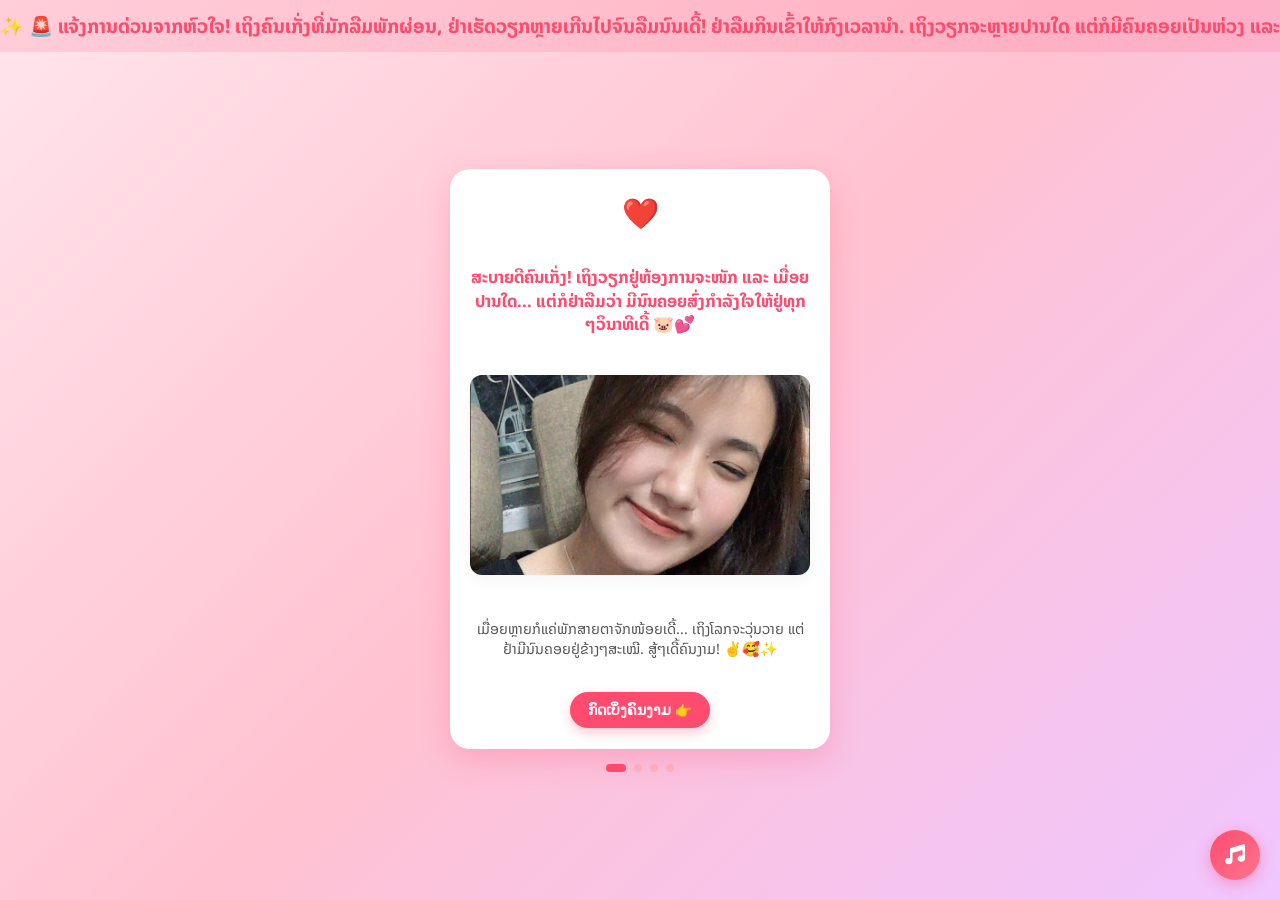
==== dashboard.html @ 3296f52e "Update dashboard.html" ====
<!DOCTYPE html>
<html lang="lo">
<head>    
    <meta charset="UTF-8">
    <meta name="viewport" content="width=device-width, initial-scale=1.0">
    <title>palina - Memory Book & Profile</title>
    
    <!-- ນໍາເຂົ້າ Font Awesome -->
    <link rel="stylesheet" href="https://cdnjs.cloudflare.com/ajax/libs/font-awesome/6.4.0/css/all.min.css">
    
    <!-- ນໍາເຂົ້າ Google Fonts (Noto Sans Lao) -->
    <link rel="preconnect" href="https://fonts.googleapis.com">
    <link rel="preconnect" href="https://fonts.gstatic.com" crossorigin>
    <link href="https://fonts.googleapis.com/css2?family=Noto+Sans+Lao:wght@400;600;700&display=swap" rel="stylesheet">

    <style>
        * {
            box-sizing: border-box;
            margin: 0;
            padding: 0;
        }

        body {
            font-family: 'Noto Sans Lao', sans-serif;
            background: linear-gradient(135deg, #ffe5ec, #ffc2d1, #f0c6ff);
            min-height: 100vh;
            display: flex;
            flex-direction: column;
            justify-content: center;
            align-items: center;
            overflow-x: hidden;
            position: relative;
            padding: 20px;
        }

        /* ແຖບໂຕໜັງສືແລ່ນ */
        .marquee-container {
            width: 100%;
            background-color: rgba(255, 75, 110, 0.15);
            padding: 10px 0;
            position: absolute;
            top: 0;
            left: 0;
            overflow: hidden;
            white-space: nowrap;
            z-index: 10;
        }

        .marquee-text {
            display: inline-block;
            font-size: 1.2rem;
            color: #ff4b6e;
            font-weight: bold;
            animation: marquee 30s linear infinite;
        }

        .book-container {
            width: 90%;
            max-width: 380px;
            height: 580px;
            position: relative;
            z-index: 5;
            margin-top: 40px;
        }

        .page {
            width: 100%;
            height: 100%;
            position: absolute;
            background: white;
            border-radius: 20px;
            box-shadow: 0 10px 30px rgba(255, 75, 110, 0.25);
            padding: 20px;
            display: flex;
            flex-direction: column;
            justify-content: space-between;
            align-items: center;
            text-align: center;
            opacity: 0;
            transform: translateX(100px) scale(0.9);
            pointer-events: none;
            transition: all 0.6s cubic-bezier(0.4, 0, 0.2, 1);
        }

        .page.active {
            opacity: 1;
            transform: translateX(0) scale(1);
            pointer-events: auto;
        }

        .page-final {
            background: linear-gradient(135deg, #fff0f3, #ffe5ec);
            border: 3px solid #ffb3c1;
        }

        #page4 .image-box {
            height: 160px;
            margin: 5px 0;
        }

        h1 {
            color: #ff4b6e;
            font-size: 1.05rem; 
            margin: 0;
            line-height: 1.4;
        }

        p {
            color: #555;
            font-size: 0.9rem;
            line-height: 1.4;
            margin: 5px 0;
        }

        .text-accent {
            font-size: 0.95rem;
            color: #d90429;
            font-weight: bold;
            line-height: 1.4;
        }

        .heart-icon {
            font-size: 30px;
            color: #ff4b6e;
            animation: beat 1s infinite alternate;
        }

        .image-box {
            width: 100%;
            height: 200px; 
            margin: 10px 0;
            border-radius: 12px;
            overflow: hidden;
            box-shadow: 0 5px 15px rgba(0,0,0,0.05);
            animation: float 3s ease-in-out infinite;
            background-color: #fafafa; 
            display: flex;
            justify-content: center;
            align-items: center;
        }

        .image-box img {
            width: 100%;
            height: 100%;
            object-fit: cover;
        }

        .btn-group {
            width: 100%;
            display: flex;
            gap: 8px;
            justify-content: center;
            flex-wrap: wrap;
        }

        .btn {
            background-color: #ff4b6e;
            color: white;
            border: none;
            padding: 10px 18px;
            font-size: 0.85rem;
            border-radius: 25px;
            cursor: pointer;
            transition: transform 0.2s, background-color 0.2s;
            box-shadow: 0 5px 12px rgba(255, 75, 110, 0.3);
            font-weight: bold;
        }

        .btn:hover {
            background-color: #ff2a55;
            transform: scale(1.05);
        }

        .btn-back {
            background-color: #ffb3c1;
            color: #ff4b6e;
            padding: 10px 15px;
        }

        .btn-back:hover {
            background-color: #ffa0b2;
        }

        .btn-game {
            background: linear-gradient(135deg, #ff9a9e, #fecfef);
            color: #d90429;
        }

        .indicators {
            display: flex;
            gap: 8px;
            margin-top: 15px;
        }

        .dot {
            width: 8px;
            height: 8px;
            background-color: #ffb3c1;
            border-radius: 50%;
            transition: all 0.3s ease;
        }

        .dot.active {
            width: 20px;
            background-color: #ff4b6e;
            border-radius: 4px;
        }

        .profile-container {
            max-width: 850px;
            width: 100%;
            background: rgba(255, 255, 255, 0.9);
            backdrop-filter: blur(10px);
            padding: 35px 25px;
            border-radius: 30px;
            box-shadow: 0 20px 40px rgba(255, 154, 162, 0.25);
            border: 2px solid rgba(255, 255, 255, 0.5);
            text-align: center;
            display: none; 
            z-index: 6;
            margin-top: 40px;
            animation: fadeInUp 0.6s cubic-bezier(0.4, 0, 0.2, 1);
        }

        .profile-flex {
            display: flex;
            gap: 20px;
            justify-content: center;
            flex-wrap: wrap;
            margin-top: 25px;
            margin-bottom: 25px;
        }

        .profile-card {
            background: #ffffff;
            flex: 1;
            min-width: 280px;
            padding: 25px;
            border-radius: 20px;
            box-shadow: 0 8px 20px rgba(0, 0, 0, 0.04);
            text-align: left;
            border-top: 6px solid #ff758f;
        }

        .card-phonchit {
            border-top: 6px solid #c77dff;
        }

        .profile-card h3 {
            font-size: 17px;
            color: #333;
            margin-bottom: 12px;
            padding-bottom: 8px;
            border-bottom: 2px dashed #ffe5ec;
        }

        .avatar-circle {
            width: 100px;
            height: 100px;
            border-radius: 50%;
            object-fit: cover;
            display: block;
            margin: 0 auto 15px auto;
            border: 3px solid #fff;
            box-shadow: 0 5px 12px rgba(0,0,0,0.1);
        }

        .info-item {
            margin-bottom: 10px;
            font-size: 14px;
            color: #444;
        }

        .info-item strong {
            color: #ff4d6d;
        }

        .card-phonchit .info-item strong {
            color: #9d4edd;
        }

        .bio-text {
            margin-top: 15px;
            background: #fff0f3;
            padding: 12px;
            border-radius: 10px;
            font-size: 13px;
            color: #555;
            border-left: 4px solid #ff758f;
        }

        .card-phonchit .bio-text {
            background: #f3e5f5;
            border-left: 4px solid #c77dff;
        }

        .profile-btn-group {
            display: flex;
            justify-content: center;
            gap: 15px;
            flex-wrap: wrap;
            margin-top: 20px;
        }

        .profile-btn {
            padding: 12px 30px;
            border-radius: 50px;
            font-weight: bold;
            font-size: 15px;
            cursor: pointer;
            border: none;
            transition: all 0.2s;
            display: inline-flex;
            align-items: center;
            gap: 8px;
            text-decoration: none;
        }

        .btn-return-book {
            background-color: #ffccd5;
            color: #ff4b6e;
            box-shadow: 0 5px 15px rgba(255, 204, 213, 0.4);
        }

        .btn-return-book:hover {
            background-color: #ffb3c1;
            transform: translateY(-2px);
        }

        .btn-logout-final {
            background: linear-gradient(135deg, #ff758f, #ff4d6d);
            color: white;
            box-shadow: 0 5px 15px rgba(255, 77, 109, 0.3);
        }

        .btn-logout-final:hover {
            transform: translateY(-2px);
            box-shadow: 0 7px 20px rgba(255, 77, 109, 0.5);
        }

        .popup-overlay {
            position: fixed;
            top: 0;
            left: 0;
            width: 100%;
            height: 100%;
            background-color: rgba(0, 0, 0, 0.5);
            backdrop-filter: blur(5px);
            display: flex;
            justify-content: center;
            align-items: center;
            z-index: 100;
            opacity: 0;
            pointer-events: none;
            transition: opacity 0.4s ease;
        }

        .popup-overlay.show {
            opacity: 1;
            pointer-events: auto;
        }

        .popup-content {
            background: linear-gradient(135deg, #ffffff, #fff0f3);
            width: 85%;
            max-width: 420px;
            padding: 35px 25px;
            border-radius: 24px;
            text-align: center;
            box-shadow: 0 15px 40px rgba(255, 75, 110, 0.4);
            border: 4px solid #ffccd5;
            transform: scale(0.7) translateY(-50px);
            transition: transform 0.4s cubic-bezier(0.175, 0.885, 0.32, 1.275);
            position: relative;
        }

        .popup-overlay.show .popup-content {
            transform: scale(1) translateY(0);
        }

        .popup-title {
            font-size: 1.5rem;
            color: #d90429;
            margin-bottom: 12px;
            font-weight: bold;
        }

        .popup-text {
            font-size: 0.95rem;
            color: #4a4a4a;
            line-height: 1.6;
            margin-bottom: 20px;
        }

        .popup-icon {
            font-size: 45px;
            margin-bottom: 10px;
            animation: pulse 0.8s infinite alternate;
            display: inline-block;
        }

        .btn-show-profile {
            background: linear-gradient(135deg, #7b2cbf, #9d4edd);
            color: white;
            font-size: 1rem;
            padding: 12px 25px;
            border: none;
            border-radius: 30px;
            cursor: pointer;
            font-weight: bold;
            box-shadow: 0 5px 15px rgba(123, 44, 191, 0.3);
            transition: all 0.2s;
            margin-top: 10px;
        }

        .btn-show-profile:hover {
            transform: translateY(-2px);
            box-shadow: 0 7px 20px rgba(123, 44, 191, 0.5);
        }

        .effect-item { 
            position: fixed; 
            top: -20px; 
            pointer-events: none; 
            animation: fall linear forwards; 
            z-index: 1000; 
        }

        .music-btn {
            position: fixed;
            bottom: 20px;
            right: 20px;
            width: 50px;
            height: 50px;
            background: linear-gradient(135deg, #ff4b6e, #ff758f);
            color: white;
            border-radius: 50%;
            display: flex;
            justify-content: center;
            align-items: center;
            cursor: pointer;
            box-shadow: 0 4px 15px rgba(255, 75, 110, 0.4);
            z-index: 90;
            font-size: 20px;
            transition: transform 0.3s;
        }

        .music-btn:hover {
            transform: scale(1.1);
        }

        .music-btn.playing {
            animation: spin 4s linear infinite;
        }

        .catch-heart {
            position: fixed;
            font-size: 35px;
            cursor: pointer;
            z-index: 200;
            user-select: none;
            animation: popIn 0.3s cubic-bezier(0.175, 0.885, 0.32, 1.275);
            transition: transform 0.1s;
        }
        .catch-heart:active {
            transform: scale(1.4);
        }

        .scratch-container {
            position: relative;
            width: 280px;
            height: 180px;
            margin: 0 auto;
            border-radius: 15px;
            overflow: hidden;
            box-shadow: 0 5px 15px rgba(0,0,0,0.15);
        }
        .scratch-secret {
            position: absolute;
            width: 100%;
            height: 100%;
            background: #fff;
            display: flex;
            flex-direction: column;
            justify-content: center;
            align-items: center;
            padding: 10px;
            text-align: center;
        }
        canvas {
            position: absolute;
            top: 0;
            left: 0;
            cursor: pointer;
            touch-action: none;
        }

        .close-popup {
            position: absolute;
            top: 10px;
            right: 15px;
            font-size: 20px;
            color: #aaa;
            cursor: pointer;
        }
        .close-popup:hover { color: #ff4b6e; }

        @keyframes beat { to { transform: scale(1.15); } }
        @keyframes pulse { to { transform: scale(1.2) rotate(5deg); } }
        @keyframes marquee { 0% { transform: translateX(100%); } 100% { transform: translateX(-100%); } }
        @keyframes float { 0%, 100% { transform: translateY(0); } 50% { transform: translateY(-6px); } }
        @keyframes fall { to { transform: translateY(120vh) rotate(360deg); opacity: 0; } }
        @keyframes fadeInUp { from { opacity: 0; transform: translateY(40px); } to { opacity: 1; transform: translateY(0); } }
        @keyframes spin { 100% { transform: rotate(360deg); } }
        @keyframes popIn { 0% { transform: scale(0); } 100% { transform: scale(1); } }
    </style>
</head>
<body>

    <!-- ແຖບຂໍ້ຄວາມແລ່ນ -->
    <div class="marquee-container" id="marqueeBar">
        <div class="marquee-text">
            ✨ 🚨 ແຈ້ງການດ່ວນຈາກຫົວໃຈ! ເຖິງຄົນເກັ່ງທີ່ມັກລືມພັກຜ່ອນ, ຢ່າເຮັດວຽກຫຼາຍເກີນໄປຈົນລືມນົນເດີ້! ຢ່າລືມກິນເຂົ້າໃຫ້ກົງເວລານຳ. ເຖິງວຽກຈະຫຼາຍປານໃດ ແຕ່ກໍມີຄົນຄອຍເປັນຫ່ວງ ແລະ ຄິດຮອດຢູ່ທາງນີ້ສະເໝີ! ອ່ານແລ້ວຟ້າວສົ່ງຮອຍຍິ້ມຫວານໆມາໃຫ້ແດ່ ຖ້າບໍ່ຍິ້ມຊິບິນໄປຫາຕອນນີ້ເລີຍ! 😜💖✨
        </div>
    </div>

    <!-- 🎵 Floating Background Music Button -->
    <div class="music-btn" id="musicBtn" onclick="toggleMusic()" title="ເປີດ/ປິດ ເພງ">
        <i class="fas fa-music" id="musicIcon"></i>
    </div>
    <audio id="bgMusic" loop src="https://cdn.pixabay.com/download/audio/2022/05/27/audio_1808fbf07a.mp3?filename=lofi-study-112191.mp3"></audio>

    <div class="book-container" id="bookBox">
        
        <!-- ໜ້າທີ 1 -->
        <div class="page active" id="page1">
            <div class="heart-icon">❤️</div>
            <h1>ສະບາຍດີຄົນເກັ່ງ! ເຖິງວຽກຢູ່ຫ້ອງການຈະໜັກ ແລະ ເມື່ອຍປານໃດ... ແຕ່ກໍຢ່າລືມວ່າ ມີນົນຄອຍສົ່ງກຳລັງໃຈໃຫ້ຢູ່ທຸກໆວິນາທີເດີ້ 🐷💕</h1>
            <div class="image-box">
                <img src="img/palina12.jpeg" onerror="this.src='https://via.placeholder.com/300x200?text=Palina+1'" alt="ຮູບທີ 1">
            </div>
            <p>ເມື່ອຍຫຼາຍກໍແຄ່ພັກສາຍຕາຈັກໜ້ອຍເດີ້... ເຖິງໂລກຈະວຸ່ນວາຍ ແຕ່ຢ້າມີນົນຄອຍຢູ່ຂ້າງໆສະເໝີ. ສູ້ໆເດີ້ຄົນງາມ! ✌️🥰✨</p>
            <div class="btn-group">
                <button class="btn" onclick="changePage(2, 'heart')">ກົດເບິ່ງຄົນງາມ 👉</button>
            </div>
        </div>

        <!-- ໜ້າທີ 2 -->
        <div class="page" id="page2">
            <div class="heart-icon">✨</div>
            <h1>ຕັ້ງແຕ່ມີຢ້າເຂົ້າມາໃນຊີວິດ, ໂລກຂອງນົນກໍເບິ່ງສົດໃສ ແລະ ມີຮອຍຍິ້ມຫຼາຍຂຶ້ນທຸກໆມື້. ຂອບໃຈເດີ້ທີ່ຄອຍເປັນຄວາມສຸກໃຫ້ກັນ 💝</h1>
            <div class="image-box">
                <img src="img/palina31.jpeg" onerror="this.src='https://via.placeholder.com/300x200?text=Palina+2'" alt="ຮູບທີ 2">
            </div>
            <p>ເຖິງບາງທີນົນຊິເບິ່ງຄືຊື້ບື້ ບໍ່ຄ່ອຍເວົ້າຫວານ, ແຕ່ທຸກຢ່າງທີ່ເຮັດໄປ ກໍເພາະຢາກໃຫ້ຢ້າມີຮອຍຍິ້ມ ແລະ ຄວາມສຸກໃນທຸກໆມື້ເດີ້.</p>
            <div class="btn-group">
                <button class="btn btn-back" onclick="changePage(1)">↩️</button>
                <button class="btn" onclick="changePage(3, 'star')">ໜ້າຕໍ່ໄປ 👉</button>
            </div>
        </div>

        <!-- ໜ້າທີ 3 -->
        <div class="page" id="page3">
            <div class="heart-icon">🌸✨🌸</div>
            <h1>ບໍ່ວ່າຈະເຈິເລື່ອງຍາກປານໃດໃຫ້ອົດທົນເດີ້! ຢ່າລືມວ່າຢ້າມີນົນເປັນອ້ອມກອດສ່ວນຕົວຢູ່ບ່ອນນີ້ສະເໝີ.</h1>
            <div class="image-box">
                <img src="img/palina5.jpeg" onerror="this.src='https://via.placeholder.com/300x200?text=Palina+3'" alt="ຮູບທີ 3">
            </div>
            <p>ຂອບໃຈທີ່ເປັນເຫດຜົນ ທີ່ເຮັດໃຫ້ນົນຢາກຕື່ນມາຈັບໂທລະສັບແລ້ວຍິ້ມໄດ້ໃນທຸກໆເຊົ້າເດີ້. ຢ້າຕາຮັກທີ່ສຸດເລີຍ! 🌙💖</p>
            <div class="btn-group">
                <button class="btn btn-back" onclick="changePage(2)">↩️ກັບໄປບ່ອນເກົ່າ</button>
                <button class="btn" onclick="changePage(4, 'all')">ໜ້ານີ້ມີຄວາມລັບ 🤫 👉</button>
            </div>
        </div>

        <!-- ໜ້າທີ 4 -->
        <div class="page page-final" id="page4">
            <div class="heart-icon">💖</div>
            <div class="image-box">
                <img src="img/palina23.jpeg" onerror="this.src='https://via.placeholder.com/300x200?text=Palina+4'" alt="ຮູບທີ 4">
            </div>
            <div class="text-accent">
                💖💖 ເຫັນຢ້າເມື່ອຍວຽກ ນົນກໍຢາກຊ່ວຍເດີ້... ຊ່ວຍສົ່ງກຳລັງໃຈ! ແຕ່ຖ້າໃຫ້ຊ່ວຍເຮັດວຽກແມ່ນ... ຂໍໂຕໄປນອນກ່ອນເດີ້ 55555 💖💖
            </div>
            <div class="btn-group">
                <button class="btn btn-back" onclick="changePage(3)">↩️</button>
                <button class="btn btn-game" onclick="startHeartGame()">🎮 ເກມຈັບຫົວໃຈ</button>
                <button class="btn" onclick="showBeautifulPopup()">ກ່ອງຄວາມສົມບູນ ☀️</button>
            </div>
        </div>

    </div>

    <!-- ຕົວ Dots Indicator -->
    <div class="indicators" id="pageDots">
        <div class="dot active" id="dot1"></div>
        <div class="dot" id="dot2"></div>
        <div class="dot" id="dot3"></div>
        <div class="dot" id="dot4"></div>
    </div>

    <!-- ໂປຣໄຟລ໌ -->
    <div class="profile-container" id="profileBox">
        <h2 style="color: #ff4d6d;"><i class="fas fa-id-card"></i> ກ່ອງຂໍ້ມູນສ່ວນຕົວ</h2>
        
        <div class="profile-flex">
            <!-- ໂປຣໄຟລ໌ປາລີນາ -->
            <div class="profile-card">
                <img src="img/palina1.png" class="avatar-circle" onerror="this.src='https://via.placeholder.com/100'" alt="Palina">
                <h3>ຂໍ້ມູນສ່ວນຕົວ (Profile Card)</h3>
                <div class="info-item"><strong>#Name & surname:</strong> palina-杨丽娜</div>
                <div class="info-item"><strong>Date of birth:</strong> 13 September 1999</div>
                <div class="info-item"><strong>Phone:</strong> 020 56350537</div>
                <div class="info-item"><strong>Address:</strong> ຈັນສະຫວ່າງ, ນະຄອນຫຼວງວຽງຈັນ</div>
                <div class="bio-text">ບໍ່ມັກຄົນຂີ້ຕົວ,ບໍ່ມັກໄຫ້ຈຸກຈິກຈູ້ຈີ້,ບໍ່ມັກໄຫ້ບັງຄັບ(ຍົກເວັ້ນນົນ), ມັກກິນຊາຂຽວຫວານ 30% 🍵 .</div>
            </div>

            <!-- ໂປຣໄຟລ໌ພອນຈິດ -->
            <div class="profile-card card-phonchit">
                <img src="img/palina7.png" class="avatar-circle" onerror="this.src='https://via.placeholder.com/100'" alt="Phonchit">
                <h3>ຂໍ້ມູນສ່ວນຕົວ (Profile Card)</h3>
                <div class="info-item"><strong>#Name & surname:</strong> phonechit-印富洁</div>
                <div class="info-item"><strong>Date of birth:</strong> 27 November 2004</div>
                <div class="info-item"><strong>Phone:</strong> 020 57077316</div>
                <div class="info-item"><strong>Address:</strong> ໂພນຕ້ອງສະຫວາດ, ນະຄອນຫຼວງວຽງຈັນ</div>
                <div class="bio-text">🚫 ບໍ່ມັກຄວາມວຸ່ນວາຍ, ມັກກິນຊາຂຽວຫວານ 70-100% 🍵, ແລະ ພ້ອມທີ່ຈະເປັນກຳລັງໃຈໃຫ້ "ຢ້າ" ໃນທຸກໆມື້!</div>
            </div>
        </div>
        
        <div class="profile-btn-group">
            <button class="profile-btn btn-return-book" onclick="returnToBook()"><i class="fas fa-undo"></i> ↩️ ກັບຄືນໄປເບິ່ງຄວາມໜ້າຮັກຂອງຢ້າ</button>
            <button class="profile-btn" style="background: linear-gradient(135deg, #ff9a9e, #fecfef); color: #d90429;" onclick="openScratchCard()"><i class="fas fa-magic"></i> 🎟️ ໃບຂູດຄວາມລັບ</button>
            <a href="story.html" class="profile-btn" style="background: linear-gradient(135deg, #ff758f, #ff8fa3); color: white; box-shadow: 0 5px 15px rgba(255, 117, 143, 0.4);"><i class="fas fa-book-open"></i> 📖 Instagram.palina & non</a>
            <a href="index.html" class="profile-btn btn-logout-final"><i class="fas fa-sign-out-alt"></i> ອອກຈາກລະບົບ</a>
        </div>
    </div>

    <!-- ປ໊ອບອັບຄວາມລັບ -->
    <div class="popup-overlay" id="lovePopup">
        <div class="popup-content">
            <span class="close-popup" onclick="closePopup('lovePopup')">&times;</span>
            <div class="popup-icon">🥰💝</div>
            <div class="popup-title">ແນ່ໆ... ແອບກົດເຂົ້າມາເບິ່ງລະຕິ!!</div>
            <div class="popup-text">
                ຂໍ້ຄວາມເພີ່ມເຕີມກໍຄື... ມີແຕ່ຄວາມຄິດຮອດ ແລະ ຄວາມຫ່ວງໃຍ! 🤪 <br><br>
                ເພາະວ່າຄົນເຮົາຕ້ອງມີຄວາມຝັນ ແລະ ມີຄວາມຫວັງ... ແລະ ນົນກໍຫວັງວ່າ <strong>ຢ້າ</strong> ຈະມີຄວາມສຸກກັບທຸກໆມື້, ບໍ່ວ່າຈະພໍ້ເລື່ອງຍາກປານໃດ ກໍຂໍໃຫ້ຜ່ານມັນໄປໄດ້ດ້ວຍດີ. <br><br>
                ຟ້າວເລີກວຽກໄປພັກຜ່ອນ, ກິນຂອງອີ່ມໆ, ນອນຫຼັບຝັນດີ.ຄິດຮອດຢ້າເດີ! 💖✨
            </div>
            <button class="btn-show-profile" onclick="switchToProfile()"><i class="fas fa-user-circle"></i> ກົດເບິ່ງຂໍ້ມູນສ່ວນຕົວ 🍵</button>
        </div>
    </div>

    <!-- ໃບຂູດຄວາມລັບ (Scratch Card Modal) -->
    <div class="popup-overlay" id="scratchPopup">
        <div class="popup-content">
            <span class="close-popup" onclick="closePopup('scratchPopup')">&times;</span>
            <div class="popup-title">🎟️ ໃບຂູດຄວາມລັບພິເສດ</div>
            <p style="font-size: 0.85rem; margin-bottom: 12px;">ໃຊ້ນິ້ວມື ຫຼື ເມົ້າຂູດສີເທົາອອກ ເພື່ອລຸ້ນຮັບລາງວັນ!</p>
            
            <div class="scratch-container">
                <div class="scratch-secret">
                    <h3 style="color: #ff4b6e; font-size: 1.1rem; margin-bottom: 5px;">🎉 ຍິນດີດ້ວຍ!</h3>
                    <p style="font-size: 0.85rem; color: #333;">ລາງວັນ: <strong>ຊາຂຽວຫວານໆ 1 ແກ້ວ 🍵</strong><br>+ ບໍລິການນວດບ່າຟຣີ 30 ນາທີ ໂດຍ "ນົນ" 🥰💖</p>
                </div>
                <canvas id="scratchCanvas" width="280" height="180"></canvas>
            </div>
        </div>
    </div>

    <script>
        // ------------------ 📖 ລະບົບປ່ຽນໜ້າປຶ້ມ ------------------
        function changePage(pageNum, effectType) {
            document.querySelectorAll('.page').forEach(p => p.classList.remove('active'));
            document.querySelectorAll('.dot').forEach(d => d.classList.remove('active'));
            
            document.getElementById('page' + pageNum).classList.add('active');
            document.getElementById('dot' + pageNum).classList.add('active');

            if(effectType) { createEffects(effectType); }
        }

        function showBeautifulPopup() {
            createEffects('all'); 
            document.getElementById('lovePopup').classList.add('show');
        }

        function closePopup(popupId) {
            document.getElementById(popupId).classList.remove('show');
        }

        function switchToProfile() {
            document.getElementById('lovePopup').classList.remove('show');
            document.getElementById('bookBox').style.display = 'none';
            document.getElementById('pageDots').style.display = 'none';
            document.getElementById('profileBox').style.display = 'block';
            createEffects('all');
        }

        function returnToBook() {
            document.getElementById('profileBox').style.display = 'none';
            document.getElementById('bookBox').style.display = 'block';
            document.getElementById('pageDots').style.display = 'flex';
            changePage(4, 'heart'); 
        }

        // ------------------ ✨ ເອັບເຟັກຫົວໃຈ / ດາວຕົກ ------------------
        function createEffects(type) {
            let items = ['❤️', '💖', '✨'];
            if (type === 'heart') { items = ['❤️', '💖', '💝', '💕', '🥰']; }
            else if (type === 'star') { items = ['✨', '⭐', '🌟', '🌸']; }
            else if (type === 'all') { items = ['❤️', '💖', '💝', '💕', '🥰', '✨', '⭐', '🌸', '❄️']; }

            for (let i = 0; i < 30; i++) {
                setTimeout(() => {
                    const drop = document.createElement('div');
                    drop.classList.add('effect-item');
                    drop.innerText = items[Math.floor(Math.random() * items.length)];
                    drop.style.left = Math.random() * 85 + 'vw';
                    drop.style.animationDuration = Math.random() * 2 + 1.5 + 's'; 
                    drop.style.fontSize = Math.random() * 20 + 16 + 'px'; 
                    document.body.appendChild(drop);
                    setTimeout(() => { drop.remove(); }, 3000);
                }, i * 60); 
            }
        }

        // ------------------ 🎵 1. ລະບົບເຄື່ອງຫຼິ້ນເພງ ------------------
        let isMusicPlaying = false;
        let musicNoteTimer = null;
        const bgMusic = document.getElementById('bgMusic');
        const musicBtn = document.getElementById('musicBtn');
        const musicIcon = document.getElementById('musicIcon');

        function toggleMusic() {
            if (isMusicPlaying) {
                bgMusic.pause();
                musicBtn.classList.remove('playing');
                musicIcon.classList.remove('fa-pause');
                musicIcon.classList.add('fa-music');
                isMusicPlaying = false;
                if(musicNoteTimer) clearTimeout(musicNoteTimer);
            } else {
                bgMusic.play().then(() => {
                    musicBtn.classList.add('playing');
                    musicIcon.classList.remove('fa-music');
                    musicIcon.classList.add('fa-pause');
                    isMusicPlaying = true;
                    spawnMusicNotes();
                }).catch(e => console.log("Autoplay blocked:", e));
            }
        }

        function spawnMusicNotes() {
            if(!isMusicPlaying) return;
            const notes = ['🎵', '🎶', '🎼', '🎹', '✨'];
            const note = document.createElement('div');
            note.classList.add('effect-item');
            note.innerText = notes[Math.floor(Math.random() * notes.length)];
            note.style.right = '25px';
            note.style.left = 'auto';
            note.style.bottom = '70px';
            note.style.top = 'auto';
            note.style.animation = 'fall 2.5s linear forwards';
            document.body.appendChild(note);

            setTimeout(() => { note.remove(); }, 2500);
            if(isMusicPlaying) {
                musicNoteTimer = setTimeout(spawnMusicNotes, 800);
            }
        }

        // ------------------ 🎮 2. ເກມຈັບຫົວໃຈ (Catch the Hearts) ------------------
        let heartsCaught = 0;
        const targetHearts = 10;
        let gameHeartTimer = null;

        function startHeartGame() {
            heartsCaught = 0;
            // ລ້າງຫົວໃຈເກົ່າຖ້າມີ
            document.querySelectorAll('.catch-heart').forEach(h => h.remove());
            if(gameHeartTimer) clearTimeout(gameHeartTimer);
            
            alert('🎮 ພາລະກິດ: ໄລ່ຈັບຫົວໃຈທີ່ລອຍອອກມາໃຫ້ໄດ້ 10 ດວງ ເພື່ອປົດລັອກຄວາມລັບ!');
            spawnGameHeart();
        }

        function spawnGameHeart() {
            document.querySelectorAll('.catch-heart').forEach(h => h.remove());

            if (heartsCaught >= targetHearts) {
                setTimeout(() => {
                    alert('🎉 ເກັ່ງຫຼາຍ! ຈັບຫົວໃຈຄົບ 10 ດວງແລ້ວ! ປົດລັອກຄວາມລັບພິເສດ ❤️');
                    showBeautifulPopup();
                }, 100);
                return;
            }

            const heart = document.createElement('div');
            heart.classList.add('catch-heart');
            heart.innerText = ['💖', '❤️', '💝', '💕'][Math.floor(Math.random() * 4)];
            
            const x = Math.random() * (window.innerWidth - 80) + 20;
            const y = Math.random() * (window.innerHeight - 80) + 20;
            heart.style.left = x + 'px';
            heart.style.top = y + 'px';

            heart.onclick = function() {
                heartsCaught++;
                createEffects('heart');
                heart.remove();
                if(gameHeartTimer) clearTimeout(gameHeartTimer);
                spawnGameHeart();
            };

            document.body.appendChild(heart);

            gameHeartTimer = setTimeout(() => {
                if(document.body.contains(heart)) {
                    heart.remove();
                    spawnGameHeart();
                }
            }, 2000);
        }

        // ------------------ 🎟️ ໃບຂູດຄວາມລັບ (Scratch Card Smooth Fix) ------------------
        let scratchInitialized = false;

        function openScratchCard() {
            document.getElementById('scratchPopup').classList.add('show');
            initScratchCanvas();
        }

        function initScratchCanvas() {
            const canvas = document.getElementById('scratchCanvas');
            const ctx = canvas.getContext('2d');

            ctx.globalCompositeOperation = 'source-over';
            ctx.fillStyle = '#C0C0C0';
            ctx.fillRect(0, 0, canvas.width, canvas.height);

            ctx.fillStyle = '#555555';
            ctx.font = 'bold 16px "Noto Sans Lao", sans-serif';
            ctx.textAlign = 'center';
            ctx.fillText('✨ ໃຊ້ນິ້ວມື/ເມົ້າ ຂູດບ່ອນນີ້ ✨', canvas.width / 2, canvas.height / 2 + 5);

            if(scratchInitialized) return; 
            scratchInitialized = true;

            let isDrawing = false;
            let lastPos = null;

            function getCoordinates(e) {
                const rect = canvas.getBoundingClientRect();
                const scaleX = canvas.width / rect.width;
                const scaleY = canvas.height / rect.height;
                
                let clientX = e.clientX;
                let clientY = e.clientY;

                if (e.touches && e.touches.length > 0) {
                    clientX = e.touches[0].clientX;
                    clientY = e.touches[0].clientY;
                }

                return {
                    x: (clientX - rect.left) * scaleX,
                    y: (clientY - rect.top) * scaleY
                };
            }

            function scratch(e) {
                if (!isDrawing) return;
                if (e.cancelable) e.preventDefault();

                const pos = getCoordinates(e);

                ctx.globalCompositeOperation = 'destination-out';
                ctx.lineWidth = 36;
                ctx.lineCap = 'round';
                ctx.lineJoin = 'round';

                ctx.beginPath();
                if (lastPos) {
                    ctx.moveTo(lastPos.x, lastPos.y);
                    ctx.lineTo(pos.x, pos.y);
                } else {
                    ctx.arc(pos.x, pos.y, 18, 0, Math.PI * 2);
                }
                ctx.stroke();
                lastPos = pos;
            }

            function startScratch(e) {
                isDrawing = true;
                lastPos = getCoordinates(e);
                scratch(e);
            }

            function stopScratch() {
                isDrawing = false;
                lastPos = null;
            }

            canvas.addEventListener('mousedown', startScratch);
            canvas.addEventListener('mousemove', scratch);
            window.addEventListener('mouseup', stopScratch);

            canvas.addEventListener('touchstart', startScratch, { passive: false });
            canvas.addEventListener('touchmove', scratch, { passive: false });
            window.addEventListener('touchend', stopScratch);
        }
    </script>
</body>
</html>
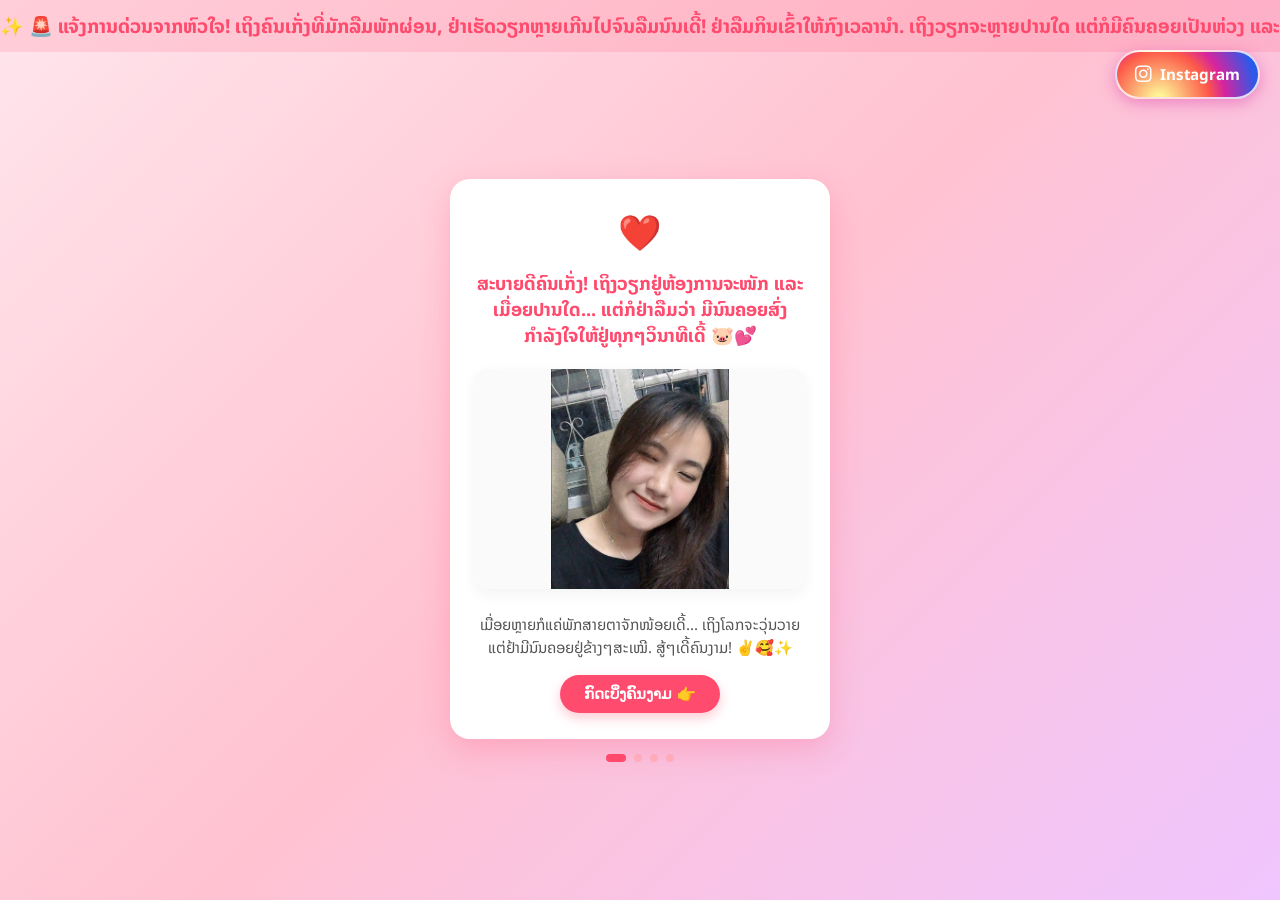
==== commit 431d4157: "Update dashboard.html" ====
--- a/dashboard.html
+++ b/dashboard.html
@@ -54,10 +54,42 @@
             animation: marquee 30s linear infinite;
         }
 
+        /* ປຸ່ມລອຍໄປໜ້າ story.html Style ແບບ Instagram */
+        .top-story-btn {
+            position: fixed;
+            top: 50px;
+            right: 20px;
+            z-index: 99;
+            background: radial-gradient(circle at 30% 107%, #fdf497 0%, #fdf497 5%, #fd5949 45%, #d6249f 60%, #285AEB 90%);
+            color: white;
+            padding: 10px 18px;
+            border-radius: 30px;
+            text-decoration: none;
+            font-size: 0.95rem;
+            font-weight: bold;
+            box-shadow: 0 4px 15px rgba(214, 36, 159, 0.4);
+            display: flex;
+            align-items: center;
+            gap: 8px;
+            transition: all 0.3s ease;
+            backdrop-filter: blur(5px);
+            border: 2px solid rgba(255, 255, 255, 0.8);
+        }
+
+        .top-story-btn i {
+            font-size: 1.2rem;
+        }
+
+        .top-story-btn:hover {
+            transform: translateY(-3px) scale(1.05);
+            box-shadow: 0 6px 20px rgba(214, 36, 159, 0.6);
+            filter: brightness(1.1);
+        }
+
         .book-container {
             width: 90%;
             max-width: 380px;
-            height: 580px;
+            height: 560px; 
             position: relative;
             z-index: 5;
             margin-top: 40px;
@@ -70,7 +102,7 @@
             background: white;
             border-radius: 20px;
             box-shadow: 0 10px 30px rgba(255, 75, 110, 0.25);
-            padding: 20px;
+            padding: 25px;
             display: flex;
             flex-direction: column;
             justify-content: space-between;
@@ -93,41 +125,36 @@
             border: 3px solid #ffb3c1;
         }
 
-        #page4 .image-box {
-            height: 160px;
-            margin: 5px 0;
-        }
-
         h1 {
             color: #ff4b6e;
-            font-size: 1.05rem; 
+            font-size: 1.15rem; 
             margin: 0;
             line-height: 1.4;
         }
 
         p {
             color: #555;
-            font-size: 0.9rem;
-            line-height: 1.4;
+            font-size: 0.95rem;
+            line-height: 1.5;
             margin: 5px 0;
         }
 
         .text-accent {
-            font-size: 0.95rem;
+            font-size: 1.1rem;
             color: #d90429;
             font-weight: bold;
-            line-height: 1.4;
+            line-height: 1.5;
         }
 
         .heart-icon {
-            font-size: 30px;
+            font-size: 35px;
             color: #ff4b6e;
             animation: beat 1s infinite alternate;
         }
 
         .image-box {
             width: 100%;
-            height: 200px; 
+            height: 220px; 
             margin: 10px 0;
             border-radius: 12px;
             overflow: hidden;
@@ -142,23 +169,22 @@
         .image-box img {
             width: 100%;
             height: 100%;
-            object-fit: cover;
+            object-fit: contain; 
         }
 
         .btn-group {
             width: 100%;
             display: flex;
-            gap: 8px;
+            gap: 10px;
             justify-content: center;
-            flex-wrap: wrap;
         }
 
         .btn {
             background-color: #ff4b6e;
             color: white;
             border: none;
-            padding: 10px 18px;
-            font-size: 0.85rem;
+            padding: 10px 24px;
+            font-size: 0.95rem;
             border-radius: 25px;
             cursor: pointer;
             transition: transform 0.2s, background-color 0.2s;
@@ -174,16 +200,11 @@
         .btn-back {
             background-color: #ffb3c1;
             color: #ff4b6e;
-            padding: 10px 15px;
+            padding: 10px 18px;
         }
 
         .btn-back:hover {
             background-color: #ffa0b2;
-        }
-
-        .btn-game {
-            background: linear-gradient(135deg, #ff9a9e, #fecfef);
-            color: #d90429;
         }
 
         .indicators {
@@ -316,6 +337,18 @@
             text-decoration: none;
         }
 
+        .btn-instagram-style {
+            background: radial-gradient(circle at 30% 107%, #fdf497 0%, #fdf497 5%, #fd5949 45%, #d6249f 60%, #285AEB 90%);
+            color: white;
+            box-shadow: 0 5px 15px rgba(214, 36, 159, 0.4);
+        }
+
+        .btn-instagram-style:hover {
+            transform: translateY(-2px);
+            box-shadow: 0 7px 20px rgba(214, 36, 159, 0.6);
+            filter: brightness(1.1);
+        }
+
         .btn-return-book {
             background-color: #ffccd5;
             color: #ff4b6e;
@@ -371,7 +404,6 @@
             border: 4px solid #ffccd5;
             transform: scale(0.7) translateY(-50px);
             transition: transform 0.4s cubic-bezier(0.175, 0.885, 0.32, 1.275);
-            position: relative;
         }
 
         .popup-overlay.show .popup-content {
@@ -386,7 +418,7 @@
         }
 
         .popup-text {
-            font-size: 0.95rem;
+            font-size: 1rem;
             color: #4a4a4a;
             line-height: 1.6;
             margin-bottom: 20px;
@@ -426,93 +458,12 @@
             z-index: 1000; 
         }
 
-        .music-btn {
-            position: fixed;
-            bottom: 20px;
-            right: 20px;
-            width: 50px;
-            height: 50px;
-            background: linear-gradient(135deg, #ff4b6e, #ff758f);
-            color: white;
-            border-radius: 50%;
-            display: flex;
-            justify-content: center;
-            align-items: center;
-            cursor: pointer;
-            box-shadow: 0 4px 15px rgba(255, 75, 110, 0.4);
-            z-index: 90;
-            font-size: 20px;
-            transition: transform 0.3s;
-        }
-
-        .music-btn:hover {
-            transform: scale(1.1);
-        }
-
-        .music-btn.playing {
-            animation: spin 4s linear infinite;
-        }
-
-        .catch-heart {
-            position: fixed;
-            font-size: 35px;
-            cursor: pointer;
-            z-index: 200;
-            user-select: none;
-            animation: popIn 0.3s cubic-bezier(0.175, 0.885, 0.32, 1.275);
-            transition: transform 0.1s;
-        }
-        .catch-heart:active {
-            transform: scale(1.4);
-        }
-
-        .scratch-container {
-            position: relative;
-            width: 280px;
-            height: 180px;
-            margin: 0 auto;
-            border-radius: 15px;
-            overflow: hidden;
-            box-shadow: 0 5px 15px rgba(0,0,0,0.15);
-        }
-        .scratch-secret {
-            position: absolute;
-            width: 100%;
-            height: 100%;
-            background: #fff;
-            display: flex;
-            flex-direction: column;
-            justify-content: center;
-            align-items: center;
-            padding: 10px;
-            text-align: center;
-        }
-        canvas {
-            position: absolute;
-            top: 0;
-            left: 0;
-            cursor: pointer;
-            touch-action: none;
-        }
-
-        .close-popup {
-            position: absolute;
-            top: 10px;
-            right: 15px;
-            font-size: 20px;
-            color: #aaa;
-            cursor: pointer;
-        }
-        .close-popup:hover { color: #ff4b6e; }
-
         @keyframes beat { to { transform: scale(1.15); } }
         @keyframes pulse { to { transform: scale(1.2) rotate(5deg); } }
-        @keyframes marquee { 0% { transform: translateX(100%); } 100% { transform: translateX(-100%); } }
+        @keyframes marquee { 0% { transform: translateX(100vw); } 100% { transform: translateX(-100%); } }
         @keyframes float { 0%, 100% { transform: translateY(0); } 50% { transform: translateY(-6px); } }
         @keyframes fall { to { transform: translateY(120vh) rotate(360deg); opacity: 0; } }
         @keyframes fadeInUp { from { opacity: 0; transform: translateY(40px); } to { opacity: 1; transform: translateY(0); } }
-        @keyframes spin { 100% { transform: rotate(360deg); } }
-        @keyframes popIn { 0% { transform: scale(0); } 100% { transform: scale(1); } }
     </style>
 </head>
 <body>
@@ -524,11 +475,10 @@
         </div>
     </div>
 
-    <!-- 🎵 Floating Background Music Button -->
-    <div class="music-btn" id="musicBtn" onclick="toggleMusic()" title="ເປີດ/ປິດ ເພງ">
-        <i class="fas fa-music" id="musicIcon"></i>
-    </div>
-    <audio id="bgMusic" loop src="https://cdn.pixabay.com/download/audio/2022/05/27/audio_1808fbf07a.mp3?filename=lofi-study-112191.mp3"></audio>
+    <!-- ປຸ່ມລອຍ Instagram ຢູ່ມຸມຂວາມືເທິງ -->
+    <a href="story.html" class="top-story-btn">
+        <i class="fa-brands fa-instagram"></i> Instagram
+    </a>
 
     <div class="book-container" id="bookBox">
         
@@ -573,25 +523,24 @@
             </div>
         </div>
 
-        <!-- ໜ້າທີ 4 -->
+        <!-- ໜ້າທີ 4 (ໜ້າສຸດທ້າຍ) -->
         <div class="page page-final" id="page4">
             <div class="heart-icon">💖</div>
             <div class="image-box">
                 <img src="img/palina23.jpeg" onerror="this.src='https://via.placeholder.com/300x200?text=Palina+4'" alt="ຮູບທີ 4">
             </div>
             <div class="text-accent">
-                💖💖 ເຫັນຢ້າເມື່ອຍວຽກ ນົນກໍຢາກຊ່ວຍເດີ້... ຊ່ວຍສົ່ງກຳລັງໃຈ! ແຕ່ຖ້າໃຫ້ຊ່ວຍເຮັດວຽກແມ່ນ... ຂໍໂຕໄປນອນກ່ອນເດີ້ 55555 💖💖
+                💖💖 ເຫັນຢ້າເມື່ອຍວຽກ ນົນກໍຢາກຊ່ວຍເດີ້... ຊ່ວຍສົ່ງກຳລັງໃຈ ແລະ ຄິດຮອດ! ແຕ່ຖ້າໃຫ້ຊ່ວຍເຮັດວຽກແມ່ນ... ຂໍໂຕໄປນອນກ່ອນເດີ້ 55555 💖💖
             </div>
             <div class="btn-group">
                 <button class="btn btn-back" onclick="changePage(3)">↩️</button>
-                <button class="btn btn-game" onclick="startHeartGame()">🎮 ເກມຈັບຫົວໃຈ</button>
-                <button class="btn" onclick="showBeautifulPopup()">ກ່ອງຄວາມສົມບູນ ☀️</button>
+                <button class="btn" onclick="showBeautifulPopup()">ກົດເປີດກ່ອງຄວາມສົມບູນ ☀️</button>
             </div>
         </div>
 
     </div>
 
-    <!-- ຕົວ Dots Indicator -->
+    <!-- ຕົວ Dots Indicator ບອກໜ້າປຶ້ມ -->
     <div class="indicators" id="pageDots">
         <div class="dot active" id="dot1"></div>
         <div class="dot" id="dot2"></div>
@@ -627,18 +576,17 @@
             </div>
         </div>
         
+        <!-- ກຸ່ມປຸ່ມດ້ານລຸ່ມສຸດ -->
         <div class="profile-btn-group">
             <button class="profile-btn btn-return-book" onclick="returnToBook()"><i class="fas fa-undo"></i> ↩️ ກັບຄືນໄປເບິ່ງຄວາມໜ້າຮັກຂອງຢ້າ</button>
-            <button class="profile-btn" style="background: linear-gradient(135deg, #ff9a9e, #fecfef); color: #d90429;" onclick="openScratchCard()"><i class="fas fa-magic"></i> 🎟️ ໃບຂູດຄວາມລັບ</button>
-            <a href="story.html" class="profile-btn" style="background: linear-gradient(135deg, #ff758f, #ff8fa3); color: white; box-shadow: 0 5px 15px rgba(255, 117, 143, 0.4);"><i class="fas fa-book-open"></i> 📖 Instagram.palina & non</a>
+            <a href="story.html" class="profile-btn btn-instagram-style"><i class="fa-brands fa-instagram"></i> Instagram.palina & non</a>
             <a href="index.html" class="profile-btn btn-logout-final"><i class="fas fa-sign-out-alt"></i> ອອກຈາກລະບົບ</a>
         </div>
     </div>
 
-    <!-- ປ໊ອບອັບຄວາມລັບ -->
+    <!-- ລະບົບປ໊ອບອັບຄວາມລັບ -->
     <div class="popup-overlay" id="lovePopup">
         <div class="popup-content">
-            <span class="close-popup" onclick="closePopup('lovePopup')">&times;</span>
             <div class="popup-icon">🥰💝</div>
             <div class="popup-title">ແນ່ໆ... ແອບກົດເຂົ້າມາເບິ່ງລະຕິ!!</div>
             <div class="popup-text">
@@ -650,25 +598,7 @@
         </div>
     </div>
 
-    <!-- ໃບຂູດຄວາມລັບ (Scratch Card Modal) -->
-    <div class="popup-overlay" id="scratchPopup">
-        <div class="popup-content">
-            <span class="close-popup" onclick="closePopup('scratchPopup')">&times;</span>
-            <div class="popup-title">🎟️ ໃບຂູດຄວາມລັບພິເສດ</div>
-            <p style="font-size: 0.85rem; margin-bottom: 12px;">ໃຊ້ນິ້ວມື ຫຼື ເມົ້າຂູດສີເທົາອອກ ເພື່ອລຸ້ນຮັບລາງວັນ!</p>
-            
-            <div class="scratch-container">
-                <div class="scratch-secret">
-                    <h3 style="color: #ff4b6e; font-size: 1.1rem; margin-bottom: 5px;">🎉 ຍິນດີດ້ວຍ!</h3>
-                    <p style="font-size: 0.85rem; color: #333;">ລາງວັນ: <strong>ຊາຂຽວຫວານໆ 1 ແກ້ວ 🍵</strong><br>+ ບໍລິການນວດບ່າຟຣີ 30 ນາທີ ໂດຍ "ນົນ" 🥰💖</p>
-                </div>
-                <canvas id="scratchCanvas" width="280" height="180"></canvas>
-            </div>
-        </div>
-    </div>
-
     <script>
-        // ------------------ 📖 ລະບົບປ່ຽນໜ້າປຶ້ມ ------------------
         function changePage(pageNum, effectType) {
             document.querySelectorAll('.page').forEach(p => p.classList.remove('active'));
             document.querySelectorAll('.dot').forEach(d => d.classList.remove('active'));
@@ -684,10 +614,6 @@
             document.getElementById('lovePopup').classList.add('show');
         }
 
-        function closePopup(popupId) {
-            document.getElementById(popupId).classList.remove('show');
-        }
-
         function switchToProfile() {
             document.getElementById('lovePopup').classList.remove('show');
             document.getElementById('bookBox').style.display = 'none';
@@ -703,19 +629,18 @@
             changePage(4, 'heart'); 
         }
 
-        // ------------------ ✨ ເອັບເຟັກຫົວໃຈ / ດາວຕົກ ------------------
         function createEffects(type) {
             let items = ['❤️', '💖', '✨'];
             if (type === 'heart') { items = ['❤️', '💖', '💝', '💕', '🥰']; }
             else if (type === 'star') { items = ['✨', '⭐', '🌟', '🌸']; }
             else if (type === 'all') { items = ['❤️', '💖', '💝', '💕', '🥰', '✨', '⭐', '🌸', '❄️']; }
 
-            for (let i = 0; i < 30; i++) {
+            for (let i = 0; i < 35; i++) {
                 setTimeout(() => {
                     const drop = document.createElement('div');
                     drop.classList.add('effect-item');
                     drop.innerText = items[Math.floor(Math.random() * items.length)];
-                    drop.style.left = Math.random() * 85 + 'vw';
+                    drop.style.left = Math.random() * 100 + 'vw';
                     drop.style.animationDuration = Math.random() * 2 + 1.5 + 's'; 
                     drop.style.fontSize = Math.random() * 20 + 16 + 'px'; 
                     document.body.appendChild(drop);
@@ -723,192 +648,6 @@
                 }, i * 60); 
             }
         }
-
-        // ------------------ 🎵 1. ລະບົບເຄື່ອງຫຼິ້ນເພງ ------------------
-        let isMusicPlaying = false;
-        let musicNoteTimer = null;
-        const bgMusic = document.getElementById('bgMusic');
-        const musicBtn = document.getElementById('musicBtn');
-        const musicIcon = document.getElementById('musicIcon');
-
-        function toggleMusic() {
-            if (isMusicPlaying) {
-                bgMusic.pause();
-                musicBtn.classList.remove('playing');
-                musicIcon.classList.remove('fa-pause');
-                musicIcon.classList.add('fa-music');
-                isMusicPlaying = false;
-                if(musicNoteTimer) clearTimeout(musicNoteTimer);
-            } else {
-                bgMusic.play().then(() => {
-                    musicBtn.classList.add('playing');
-                    musicIcon.classList.remove('fa-music');
-                    musicIcon.classList.add('fa-pause');
-                    isMusicPlaying = true;
-                    spawnMusicNotes();
-                }).catch(e => console.log("Autoplay blocked:", e));
-            }
-        }
-
-        function spawnMusicNotes() {
-            if(!isMusicPlaying) return;
-            const notes = ['🎵', '🎶', '🎼', '🎹', '✨'];
-            const note = document.createElement('div');
-            note.classList.add('effect-item');
-            note.innerText = notes[Math.floor(Math.random() * notes.length)];
-            note.style.right = '25px';
-            note.style.left = 'auto';
-            note.style.bottom = '70px';
-            note.style.top = 'auto';
-            note.style.animation = 'fall 2.5s linear forwards';
-            document.body.appendChild(note);
-
-            setTimeout(() => { note.remove(); }, 2500);
-            if(isMusicPlaying) {
-                musicNoteTimer = setTimeout(spawnMusicNotes, 800);
-            }
-        }
-
-        // ------------------ 🎮 2. ເກມຈັບຫົວໃຈ (Catch the Hearts) ------------------
-        let heartsCaught = 0;
-        const targetHearts = 10;
-        let gameHeartTimer = null;
-
-        function startHeartGame() {
-            heartsCaught = 0;
-            // ລ້າງຫົວໃຈເກົ່າຖ້າມີ
-            document.querySelectorAll('.catch-heart').forEach(h => h.remove());
-            if(gameHeartTimer) clearTimeout(gameHeartTimer);
-            
-            alert('🎮 ພາລະກິດ: ໄລ່ຈັບຫົວໃຈທີ່ລອຍອອກມາໃຫ້ໄດ້ 10 ດວງ ເພື່ອປົດລັອກຄວາມລັບ!');
-            spawnGameHeart();
-        }
-
-        function spawnGameHeart() {
-            document.querySelectorAll('.catch-heart').forEach(h => h.remove());
-
-            if (heartsCaught >= targetHearts) {
-                setTimeout(() => {
-                    alert('🎉 ເກັ່ງຫຼາຍ! ຈັບຫົວໃຈຄົບ 10 ດວງແລ້ວ! ປົດລັອກຄວາມລັບພິເສດ ❤️');
-                    showBeautifulPopup();
-                }, 100);
-                return;
-            }
-
-            const heart = document.createElement('div');
-            heart.classList.add('catch-heart');
-            heart.innerText = ['💖', '❤️', '💝', '💕'][Math.floor(Math.random() * 4)];
-            
-            const x = Math.random() * (window.innerWidth - 80) + 20;
-            const y = Math.random() * (window.innerHeight - 80) + 20;
-            heart.style.left = x + 'px';
-            heart.style.top = y + 'px';
-
-            heart.onclick = function() {
-                heartsCaught++;
-                createEffects('heart');
-                heart.remove();
-                if(gameHeartTimer) clearTimeout(gameHeartTimer);
-                spawnGameHeart();
-            };
-
-            document.body.appendChild(heart);
-
-            gameHeartTimer = setTimeout(() => {
-                if(document.body.contains(heart)) {
-                    heart.remove();
-                    spawnGameHeart();
-                }
-            }, 2000);
-        }
-
-        // ------------------ 🎟️ ໃບຂູດຄວາມລັບ (Scratch Card Smooth Fix) ------------------
-        let scratchInitialized = false;
-
-        function openScratchCard() {
-            document.getElementById('scratchPopup').classList.add('show');
-            initScratchCanvas();
-        }
-
-        function initScratchCanvas() {
-            const canvas = document.getElementById('scratchCanvas');
-            const ctx = canvas.getContext('2d');
-
-            ctx.globalCompositeOperation = 'source-over';
-            ctx.fillStyle = '#C0C0C0';
-            ctx.fillRect(0, 0, canvas.width, canvas.height);
-
-            ctx.fillStyle = '#555555';
-            ctx.font = 'bold 16px "Noto Sans Lao", sans-serif';
-            ctx.textAlign = 'center';
-            ctx.fillText('✨ ໃຊ້ນິ້ວມື/ເມົ້າ ຂູດບ່ອນນີ້ ✨', canvas.width / 2, canvas.height / 2 + 5);
-
-            if(scratchInitialized) return; 
-            scratchInitialized = true;
-
-            let isDrawing = false;
-            let lastPos = null;
-
-            function getCoordinates(e) {
-                const rect = canvas.getBoundingClientRect();
-                const scaleX = canvas.width / rect.width;
-                const scaleY = canvas.height / rect.height;
-                
-                let clientX = e.clientX;
-                let clientY = e.clientY;
-
-                if (e.touches && e.touches.length > 0) {
-                    clientX = e.touches[0].clientX;
-                    clientY = e.touches[0].clientY;
-                }
-
-                return {
-                    x: (clientX - rect.left) * scaleX,
-                    y: (clientY - rect.top) * scaleY
-                };
-            }
-
-            function scratch(e) {
-                if (!isDrawing) return;
-                if (e.cancelable) e.preventDefault();
-
-                const pos = getCoordinates(e);
-
-                ctx.globalCompositeOperation = 'destination-out';
-                ctx.lineWidth = 36;
-                ctx.lineCap = 'round';
-                ctx.lineJoin = 'round';
-
-                ctx.beginPath();
-                if (lastPos) {
-                    ctx.moveTo(lastPos.x, lastPos.y);
-                    ctx.lineTo(pos.x, pos.y);
-                } else {
-                    ctx.arc(pos.x, pos.y, 18, 0, Math.PI * 2);
-                }
-                ctx.stroke();
-                lastPos = pos;
-            }
-
-            function startScratch(e) {
-                isDrawing = true;
-                lastPos = getCoordinates(e);
-                scratch(e);
-            }
-
-            function stopScratch() {
-                isDrawing = false;
-                lastPos = null;
-            }
-
-            canvas.addEventListener('mousedown', startScratch);
-            canvas.addEventListener('mousemove', scratch);
-            window.addEventListener('mouseup', stopScratch);
-
-            canvas.addEventListener('touchstart', startScratch, { passive: false });
-            canvas.addEventListener('touchmove', scratch, { passive: false });
-            window.addEventListener('touchend', stopScratch);
-        }
     </script>
 </body>
 </html>
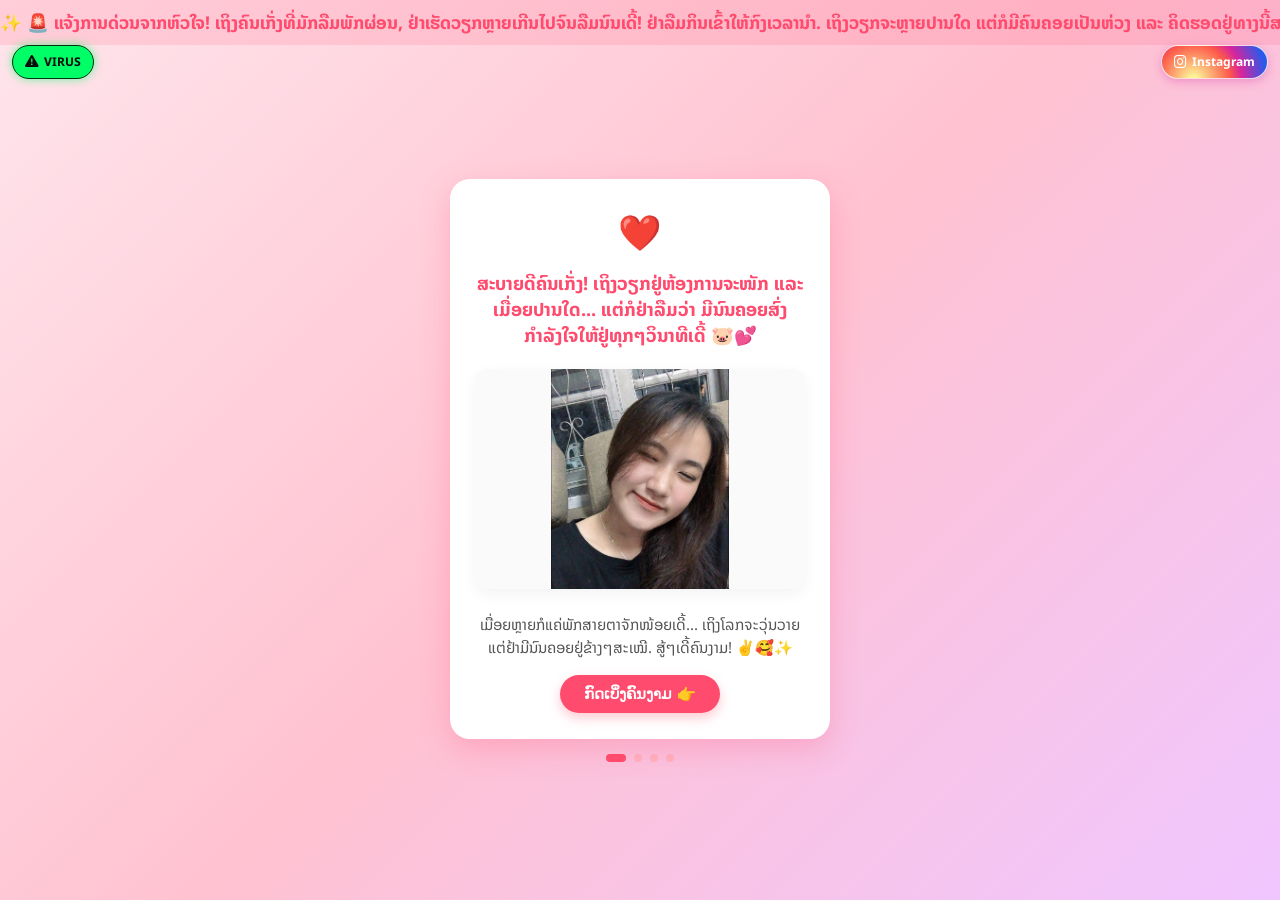
==== commit 81ebbfdb: "Update dashboard.html" ====
--- a/dashboard.html
+++ b/dashboard.html
@@ -37,7 +37,7 @@
         .marquee-container {
             width: 100%;
             background-color: rgba(255, 75, 110, 0.15);
-            padding: 10px 0;
+            padding: 8px 0;
             position: absolute;
             top: 0;
             left: 0;
@@ -48,43 +48,82 @@
 
         .marquee-text {
             display: inline-block;
-            font-size: 1.2rem;
+            font-size: 1.1rem;
             color: #ff4b6e;
             font-weight: bold;
             animation: marquee 30s linear infinite;
         }
 
-        /* ປຸ່ມລອຍໄປໜ້າ story.html Style ແບບ Instagram */
+        /* ========================================================= */
+        /* ປຸ່ມ Virus (ມຸມຊ້າຍເທິງ) - ປັບຂະໜາດໃຫ້ນ້ອຍລົງ (Compact Size) */
+        /* ========================================================= */
+        .top-virus-btn {
+            position: fixed;
+            top: 45px;
+            left: 12px;
+            z-index: 99;
+            background: #00ff66;
+            color: #0d0d0d;
+            padding: 6px 12px; /* ປັບ Padding ໃຫ້ນ້ອຍລົງ */
+            border-radius: 20px;
+            text-decoration: none;
+            font-size: 0.75rem; /* ປັບ Font ໃຫ້ນ້ອຍລົງ */
+            font-weight: bold;
+            box-shadow: 0 0 10px rgba(0, 255, 102, 0.6);
+            display: flex;
+            align-items: center;
+            gap: 5px;
+            transition: all 0.3s ease;
+            border: 1.5px solid #003311;
+            animation: virusPulse 1.2s infinite alternate;
+        }
+
+        .top-virus-btn i {
+            font-size: 0.85rem; /* ປັບ ໄອຄອນ ໃຫ້ນ້ອຍລົງ */
+            color: #0d0d0d;
+        }
+
+        .top-virus-btn:hover {
+            transform: translateY(-2px) scale(1.05);
+            background: #33ff88;
+            box-shadow: 0 0 18px rgba(0, 255, 102, 1);
+        }
+
+        /* ========================================================= */
+        /* ປຸ່ມ IG (ມຸມຂວາເທິງ) - ປັບຂະໜາດໃຫ້ນ້ອຍລົງ (Compact Size)   */
+        /* ========================================================= */
         .top-story-btn {
             position: fixed;
-            top: 50px;
-            right: 20px;
+            top: 45px;
+            right: 12px;
             z-index: 99;
             background: radial-gradient(circle at 30% 107%, #fdf497 0%, #fdf497 5%, #fd5949 45%, #d6249f 60%, #285AEB 90%);
             color: white;
-            padding: 10px 18px;
-            border-radius: 30px;
+            padding: 6px 12px; /* ປັບ Padding ໃຫ້ນ້ອຍລົງ */
+            border-radius: 20px;
             text-decoration: none;
-            font-size: 0.95rem;
+            font-size: 0.75rem; /* ປັບ Font ໃຫ້ນ້ອຍລົງ */
             font-weight: bold;
-            box-shadow: 0 4px 15px rgba(214, 36, 159, 0.4);
+            box-shadow: 0 3px 10px rgba(214, 36, 159, 0.3);
             display: flex;
             align-items: center;
-            gap: 8px;
+            gap: 5px;
             transition: all 0.3s ease;
             backdrop-filter: blur(5px);
-            border: 2px solid rgba(255, 255, 255, 0.8);
+            border: 1.5px solid rgba(255, 255, 255, 0.8);
         }
 
         .top-story-btn i {
-            font-size: 1.2rem;
+            font-size: 0.9rem; /* ປັບ ໄອຄອນ ໃຫ້ນ້ອຍລົງ */
         }
 
         .top-story-btn:hover {
-            transform: translateY(-3px) scale(1.05);
-            box-shadow: 0 6px 20px rgba(214, 36, 159, 0.6);
+            transform: translateY(-2px) scale(1.05);
+            box-shadow: 0 5px 15px rgba(214, 36, 159, 0.5);
             filter: brightness(1.1);
         }
+
+        /* ========================================================= */
 
         .book-container {
             width: 90%;
@@ -458,6 +497,11 @@
             z-index: 1000; 
         }
 
+        @keyframes virusPulse {
+            0% { box-shadow: 0 0 5px rgba(0, 255, 102, 0.5); }
+            100% { box-shadow: 0 0 15px rgba(0, 255, 102, 0.9); }
+        }
+
         @keyframes beat { to { transform: scale(1.15); } }
         @keyframes pulse { to { transform: scale(1.2) rotate(5deg); } }
         @keyframes marquee { 0% { transform: translateX(100vw); } 100% { transform: translateX(-100%); } }
@@ -475,7 +519,12 @@
         </div>
     </div>
 
-    <!-- ປຸ່ມລອຍ Instagram ຢູ່ມຸມຂວາມືເທິງ -->
+    <!-- ປຸ່ມລອຍໄປໜ້າ heart.html (ຂະໜາດ Mini/Compact ຢູ່ມຸມຊ້າຍເທິງ) -->
+    <a href="heart.html" class="top-virus-btn">
+        <i class="fas fa-triangle-exclamation"></i> VIRUS
+    </a>
+
+    <!-- ປຸ່ມລອຍ Instagram (ຂະໜາດ Mini/Compact ຢູ່ມຸມຂວາເທິງ) -->
     <a href="story.html" class="top-story-btn">
         <i class="fa-brands fa-instagram"></i> Instagram
     </a>
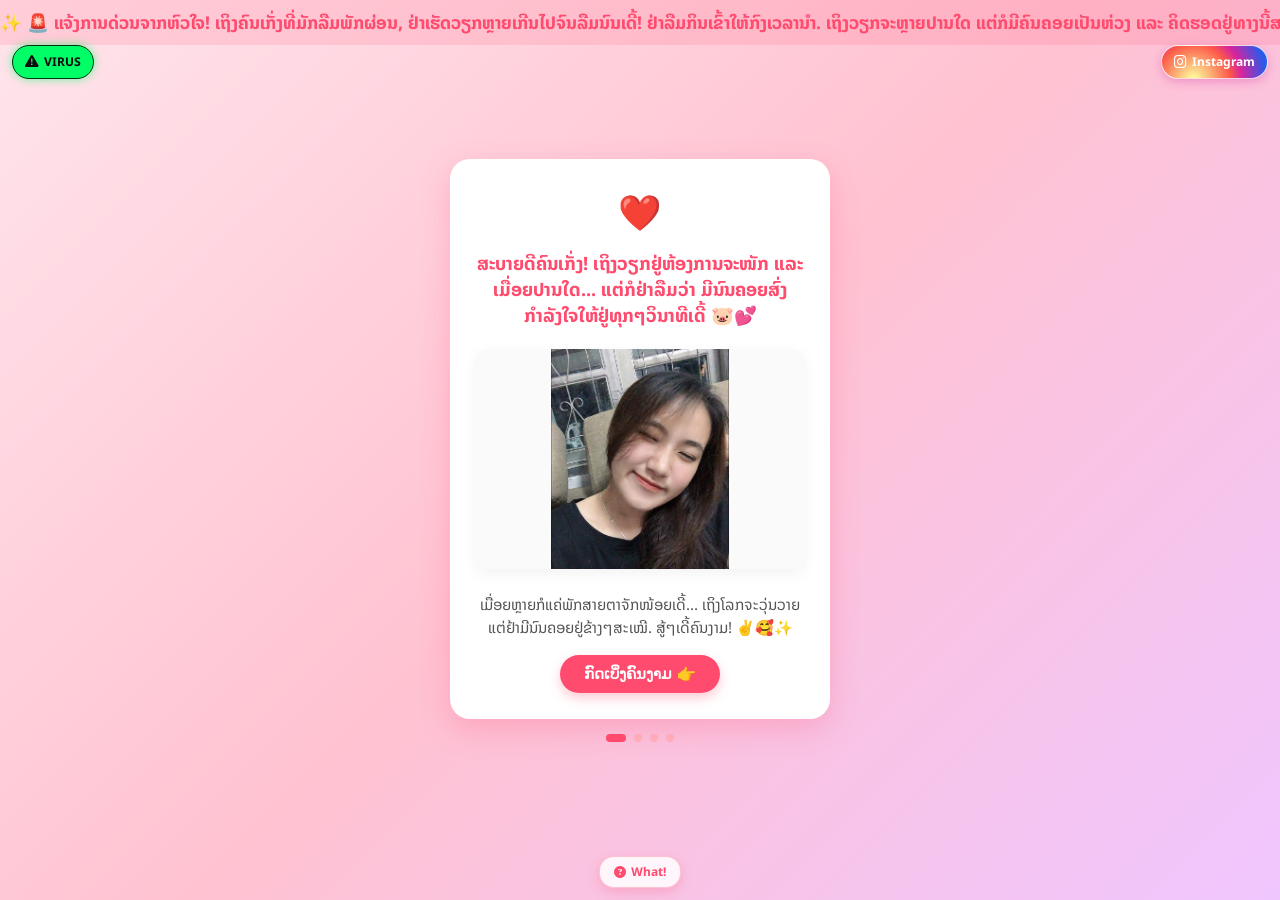
==== commit fcde933e: "Update dashboard.html" ====
--- a/dashboard.html
+++ b/dashboard.html
@@ -31,6 +31,7 @@
             overflow-x: hidden;
             position: relative;
             padding: 20px;
+            padding-bottom: 60px; /* ເພີ່ມພື້ນທີ່ດ້ານລຸ່ມເພື່ອບໍ່ໃຫ້ປຸ່ມ What! ບັງເນື້ອຫາ */
         }
 
         /* ແຖບໂຕໜັງສືແລ່ນ */
@@ -55,7 +56,7 @@
         }
 
         /* ========================================================= */
-        /* ປຸ່ມ Virus (ມຸມຊ້າຍເທິງ) - ປັບຂະໜາດໃຫ້ນ້ອຍລົງ (Compact Size) */
+        /* ປຸ່ມ Virus (ມຸມຊ້າຍເທິງ) - Compact Size */
         /* ========================================================= */
         .top-virus-btn {
             position: fixed;
@@ -64,10 +65,10 @@
             z-index: 99;
             background: #00ff66;
             color: #0d0d0d;
-            padding: 6px 12px; /* ປັບ Padding ໃຫ້ນ້ອຍລົງ */
+            padding: 6px 12px;
             border-radius: 20px;
             text-decoration: none;
-            font-size: 0.75rem; /* ປັບ Font ໃຫ້ນ້ອຍລົງ */
+            font-size: 0.75rem;
             font-weight: bold;
             box-shadow: 0 0 10px rgba(0, 255, 102, 0.6);
             display: flex;
@@ -79,7 +80,7 @@
         }
 
         .top-virus-btn i {
-            font-size: 0.85rem; /* ປັບ ໄອຄອນ ໃຫ້ນ້ອຍລົງ */
+            font-size: 0.85rem;
             color: #0d0d0d;
         }
 
@@ -90,7 +91,7 @@
         }
 
         /* ========================================================= */
-        /* ປຸ່ມ IG (ມຸມຂວາເທິງ) - ປັບຂະໜາດໃຫ້ນ້ອຍລົງ (Compact Size)   */
+        /* ປຸ່ມ IG (ມຸມຂວາເທິງ) - Compact Size */
         /* ========================================================= */
         .top-story-btn {
             position: fixed;
@@ -99,10 +100,10 @@
             z-index: 99;
             background: radial-gradient(circle at 30% 107%, #fdf497 0%, #fdf497 5%, #fd5949 45%, #d6249f 60%, #285AEB 90%);
             color: white;
-            padding: 6px 12px; /* ປັບ Padding ໃຫ້ນ້ອຍລົງ */
+            padding: 6px 12px;
             border-radius: 20px;
             text-decoration: none;
-            font-size: 0.75rem; /* ປັບ Font ໃຫ້ນ້ອຍລົງ */
+            font-size: 0.75rem;
             font-weight: bold;
             box-shadow: 0 3px 10px rgba(214, 36, 159, 0.3);
             display: flex;
@@ -114,13 +115,45 @@
         }
 
         .top-story-btn i {
-            font-size: 0.9rem; /* ປັບ ໄອຄອນ ໃຫ້ນ້ອຍລົງ */
+            font-size: 0.9rem;
         }
 
         .top-story-btn:hover {
             transform: translateY(-2px) scale(1.05);
             box-shadow: 0 5px 15px rgba(214, 36, 159, 0.5);
             filter: brightness(1.1);
+        }
+
+        /* ========================================================= */
+        /* ປຸ່ມ What! (ລອຍຢູ່ດ້ານລຸ່ມ) */
+        /* ========================================================= */
+        .bottom-what-btn {
+            position: fixed;
+            bottom: 12px;
+            left: 50%;
+            transform: translateX(-50%);
+            z-index: 99;
+            background: rgba(255, 255, 255, 0.85);
+            color: #ff4b6e;
+            padding: 5px 14px;
+            border-radius: 15px;
+            text-decoration: none;
+            font-size: 0.75rem;
+            font-weight: bold;
+            box-shadow: 0 4px 12px rgba(255, 75, 110, 0.25);
+            display: flex;
+            align-items: center;
+            gap: 5px;
+            transition: all 0.3s ease;
+            backdrop-filter: blur(5px);
+            border: 1px solid rgba(255, 75, 110, 0.3);
+        }
+
+        .bottom-what-btn:hover {
+            transform: translateX(-50%) translateY(-3px) scale(1.08);
+            background: #ff4b6e;
+            color: #ffffff;
+            box-shadow: 0 6px 18px rgba(255, 75, 110, 0.45);
         }
 
         /* ========================================================= */
@@ -529,6 +562,11 @@
         <i class="fa-brands fa-instagram"></i> Instagram
     </a>
 
+    <!-- ປຸ່ມ What! (ຢູ່ດ້ານລຸ່ມສຸດ ເພື່ອໄປໜ້າ non.html) -->
+    <a href="non.html" class="bottom-what-btn">
+        <i class="fas fa-circle-question"></i> What!
+    </a>
+
     <div class="book-container" id="bookBox">
         
         <!-- ໜ້າທີ 1 -->
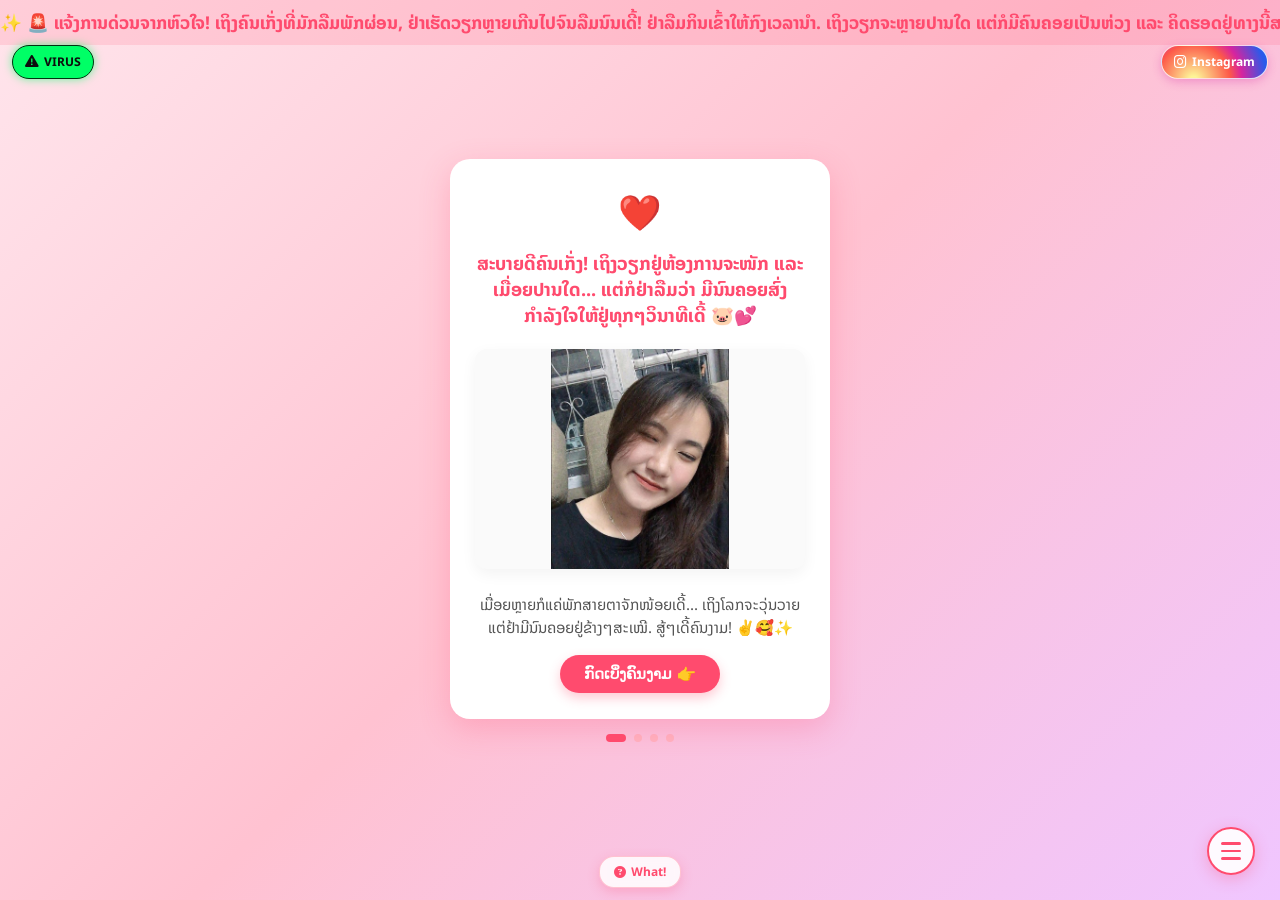
==== commit e1d13b32: "Update dashboard.html" ====
--- a/dashboard.html
+++ b/dashboard.html
@@ -157,6 +157,114 @@
         }
 
         /* ========================================================= */
+        /* [ເພີ່ມໃໝ່ 1/3] Hamburger Menu (ມຸມລຸ່ມຂວາ) - Cute Pink Theme */
+        /* ========================================================= */
+        .menu-wrapper {
+            position: fixed;
+            bottom: 25px;
+            right: 25px;
+            z-index: 2000;
+            display: flex;
+            flex-direction: column;
+            align-items: flex-end;
+        }
+
+        .hamburger-btn {
+            width: 48px;
+            height: 48px;
+            background-color: rgba(255, 255, 255, 0.9);
+            border: 2px solid #ff4b6e;
+            border-radius: 50%;
+            cursor: pointer;
+            display: flex;
+            flex-direction: column;
+            justify-content: center;
+            align-items: center;
+            gap: 5px;
+            box-shadow: 0 4px 15px rgba(255, 75, 110, 0.3);
+            backdrop-filter: blur(8px);
+            transition: all 0.3s ease;
+        }
+
+        .hamburger-btn:hover {
+            transform: scale(1.08);
+            box-shadow: 0 6px 20px rgba(255, 75, 110, 0.5);
+            background-color: #ffffff;
+        }
+
+        .hamburger-btn .bar {
+            width: 20px;
+            height: 2.5px;
+            background-color: #ff4b6e;
+            border-radius: 2px;
+            transition: all 0.3s ease;
+        }
+
+        .hamburger-btn.active .bar:nth-child(1) {
+            transform: translateY(7.5px) rotate(45deg);
+        }
+
+        .hamburger-btn.active .bar:nth-child(2) {
+            opacity: 0;
+        }
+
+        .hamburger-btn.active .bar:nth-child(3) {
+            transform: translateY(-7.5px) rotate(-45deg);
+        }
+
+        .menu-dropdown {
+            list-style: none;
+            margin-bottom: 12px;
+            padding: 0;
+            display: flex;
+            flex-direction: column;
+            gap: 10px;
+            opacity: 0;
+            visibility: hidden;
+            transform: translateY(15px);
+            transition: all 0.3s ease;
+        }
+
+        .menu-dropdown.show {
+            opacity: 1;
+            visibility: visible;
+            transform: translateY(0);
+        }
+
+        .menu-item a {
+            display: flex;
+            align-items: center;
+            text-decoration: none;
+            transition: transform 0.2s ease;
+        }
+
+        .menu-item a:hover {
+            transform: translateX(-3px);
+        }
+
+        .menu-text {
+            background-color: rgba(255, 255, 255, 0.95);
+            color: #ff4b6e;
+            border: 1.5px solid #ffb3c1;
+            padding: 8px 20px;
+            border-radius: 50px;
+            min-width: 120px;
+            text-align: center;
+            font-size: 0.85rem;
+            font-weight: 700;
+            box-shadow: 0 4px 12px rgba(255, 75, 110, 0.2);
+            backdrop-filter: blur(8px);
+            transition: all 0.2s ease;
+        }
+
+        .menu-item a:hover .menu-text {
+            background-color: #ff4b6e;
+            color: #ffffff;
+            border-color: #ff4b6e;
+            box-shadow: 0 6px 18px rgba(255, 75, 110, 0.4);
+        }
+
+        /* ========================================================= */
 
         .book-container {
             width: 90%;
@@ -685,6 +793,23 @@
         </div>
     </div>
 
+    <!-- [ເພີ່ມໃໝ່ 2/3] Hamburger Menu Markup (ມຸມລຸ່ມຂວາ) -->
+    <div class="menu-wrapper">
+        <ul class="menu-dropdown" id="menuDropdown">
+            <li class="menu-item"><a href="dashboard.html"><span class="menu-text">Memory Box</span></a></li>
+            <li class="menu-item"><a href="heart.html"><span class="menu-text">Heart </span></a></li>
+            <li class="menu-item"><a href="non.html"><span class="menu-text">Do you Love me</span></a></li>
+            <li class="menu-item"><a href="palina.html"><span class="menu-text">She is the light</span></a></li>
+            <li class="menu-item"><a href="story.html"><span class="menu-text">Instagram</span></a></li>
+        </ul>
+        
+        <button class="hamburger-btn" id="menuToggle" aria-label="Toggle Navigation">
+            <span class="bar"></span>
+            <span class="bar"></span>
+            <span class="bar"></span>
+        </button>
+    </div>
+
     <script>
         function changePage(pageNum, effectType) {
             document.querySelectorAll('.page').forEach(p => p.classList.remove('active'));
@@ -735,6 +860,22 @@
                 }, i * 60); 
             }
         }
+
+        // [ເພີ່ມໃໝ່ 3/3] JS Script ສຳລັບເປີດ/ປິດ ເມນູ Hamburger
+        const menuToggle = document.getElementById('menuToggle');
+        const menuDropdown = document.getElementById('menuDropdown');
+
+        menuToggle.addEventListener('click', function() {
+            this.classList.toggle('active');
+            menuDropdown.classList.toggle('show');
+        });
+
+        document.addEventListener('click', function(e) {
+            if (!menuToggle.contains(e.target) && !menuDropdown.contains(e.target)) {
+                menuToggle.classList.remove('active');
+                menuDropdown.classList.remove('show');
+            }
+        });
     </script>
 </body>
 </html>
